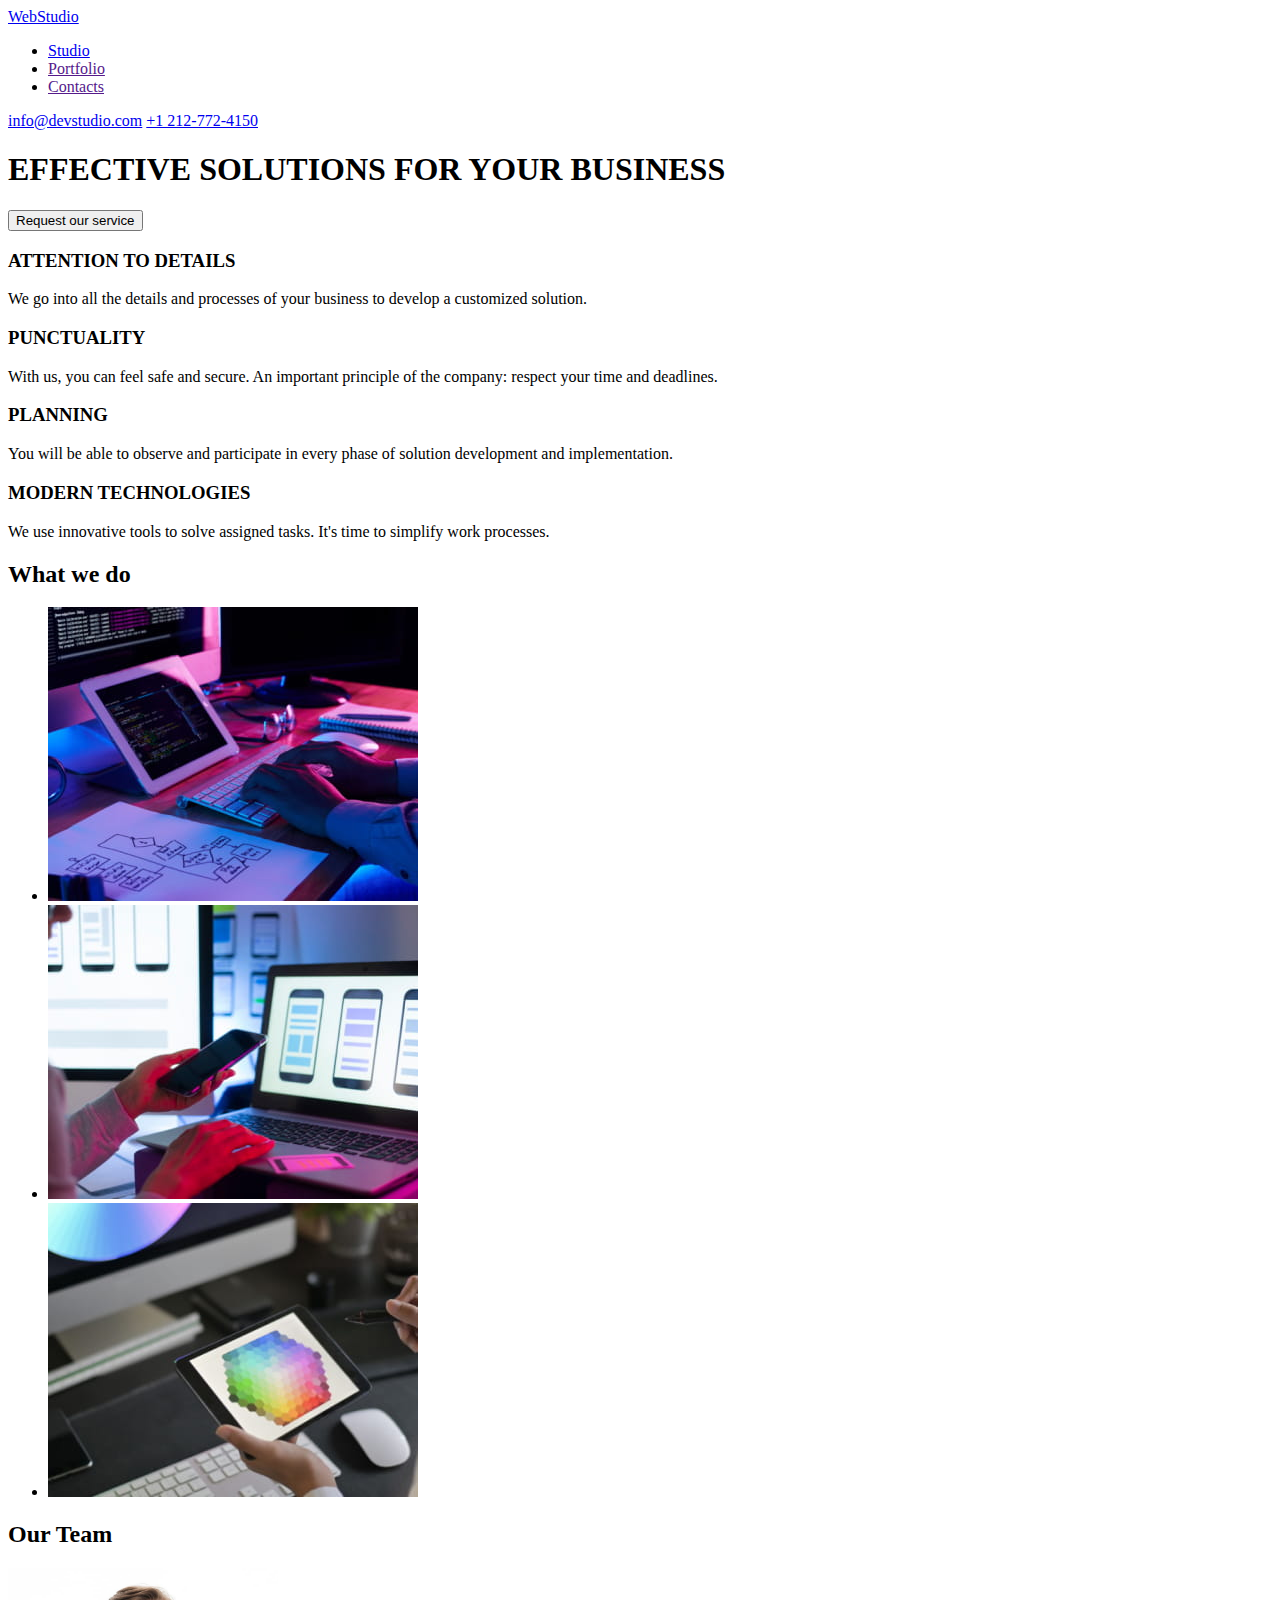
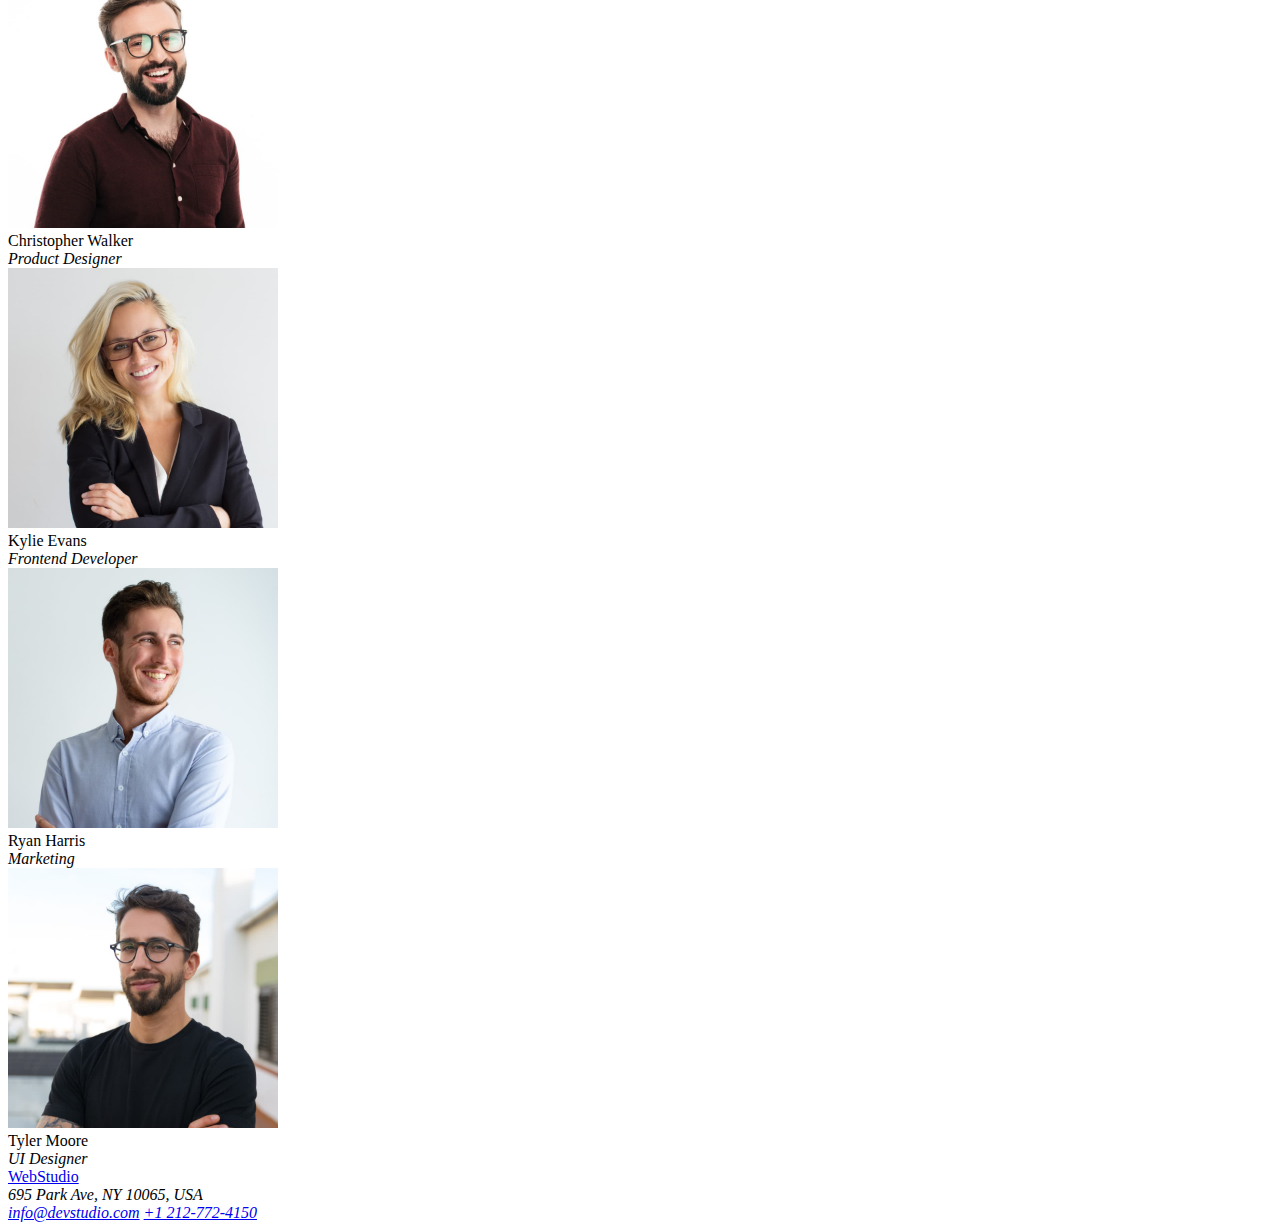
==== index.html @ c03d8461 "First commit" ====
<!DOCTYPE html>
<html lang="en">
  <head>
    <meta charset="UTF-8">
    <meta name="viewport" content="width=device-width, initial-scale=1.0">
    <title>WebStudio</title>
  </head>
  <body>
    <header>
      <div>
        <a href="index.html"><span>WebStudio</span></a>
        <nav>
          <ul>
            <li><a href="index.html">Studio</a></li>
            <li><a href="">Portfolio</a></li>
            <li><a href="">Contacts</a></li>
          </ul>
        </nav>
        <a href="mailto:info@devstudio.com">info@devstudio.com</a>
        <a href="tel:+1212-772-4150">+1 212-772-4150</a>
      </div>
    </header>

    <main>
      <section>
        <h1>EFFECTIVE SOLUTIONS FOR YOUR BUSINESS</h1>
        <button>Request our service</button>
      </section>

      <section>
        <div>
          <h3>ATTENTION TO DETAILS</h3>
          <p>We go into all the details and processes of your business to develop a customized solution.</p>
        </div>

        <div>
          <h3>PUNCTUALITY</h3>
          <p>With us, you can feel safe and secure. An important principle of the company: respect your time and deadlines.</p>
        </div>

        <div>
          <h3>PLANNING</h3>
          <p>You will be able to observe and participate in every phase of solution development and implementation.</p>
        </div>

        <div>
          <h3>MODERN TECHNOLOGIES</h3>
          <p>We use innovative tools to solve assigned tasks. It's time to simplify work processes.</p>
        </div>
      </section>

      <section>
        <h2>What we do</h2>
        <ul>
          <li>
            <img src="./images/service-img-1.jpg" alt="Developer writing code" width="370" height="294">
          </li>
          <li>
            <img src="./images/service-img-2.jpg" alt="Developer working on mobile applications" width="370" height="294">
          </li>
          <li>
            <img src="./images/service-img-3.jpg" alt="Developer editing styles on tablet" width="370" height="294">
          </li>
        </ul>
      </section>

      <section>
        <h2>Our Team</h2>
        <img src="./images/prod-design-christopher-walker.jpg" alt="Christopher Walker" width="270" height="260">
        <br>
        <span>Christopher Walker</span>
        <br>
        <em>Product Designer</em>
        <br>

        <img src="./images/front-dev-kylie-evans.jpg" alt="Kylie Evans" width="270" height="260">
        <br>
        <span>Kylie Evans</span>
        <br>
        <em>Frontend Developer</em>
        <br>

        <img src="./images/marketing-ryan-harris.jpg" alt="Ryan Harris" width="270" height="260">
        <br>
        <span>Ryan Harris</span>
        <br>
        <em>Marketing</em>
        <br>

        <img src="./images/ui-design-tyler-moore.jpg" alt="Tyler Moore" width="270" height="260">
        <br>
        <span>Tyler Moore</span>
        <br>
        <em>UI Designer</em>
      </section>
    </main>

    <footer>
      <a href="index.html"><span>WebStudio</span></a>
      <address>
        695 Park Ave, NY 10065, USA <br>
        <a href="mailto:info@devstudio.com">info@devstudio.com</a>
        <a href="tel:+1212-772-4150">+1 212-772-4150</a>
      </address>
    </footer>
  </body>
</html>
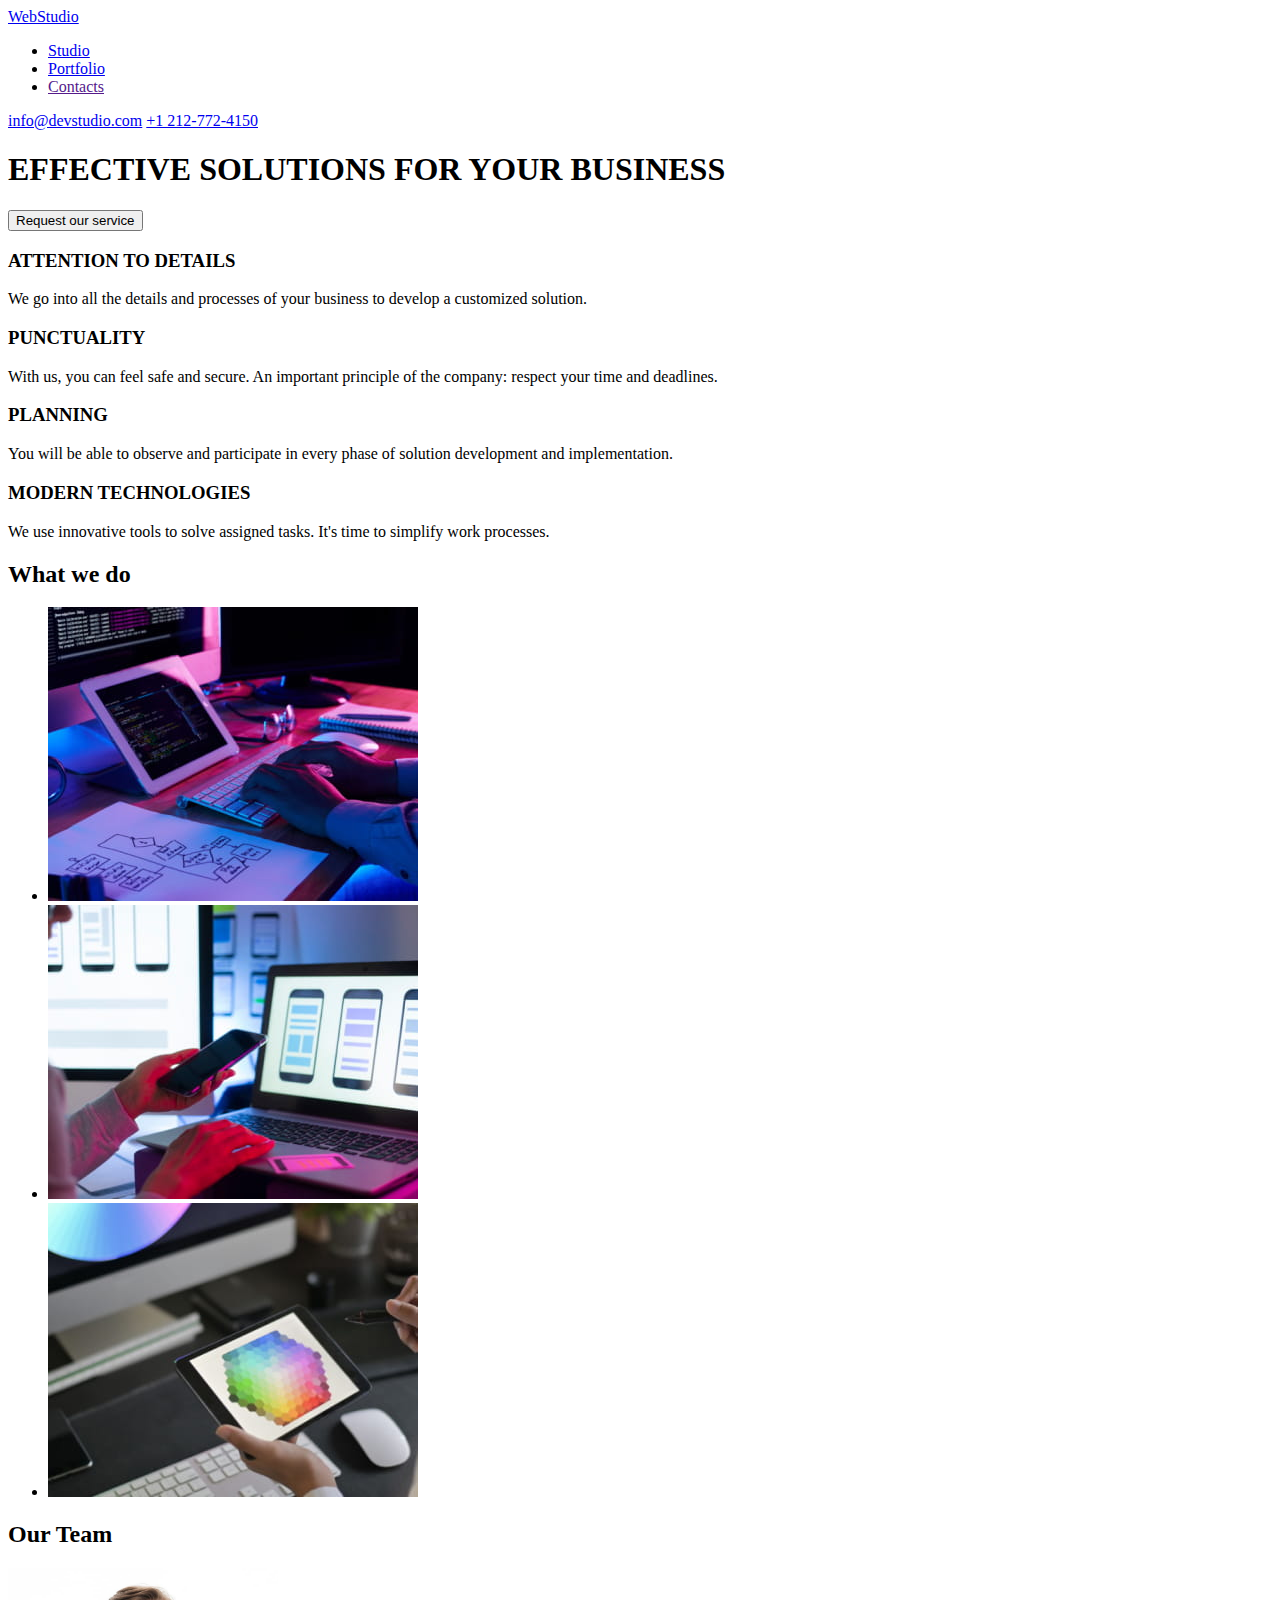
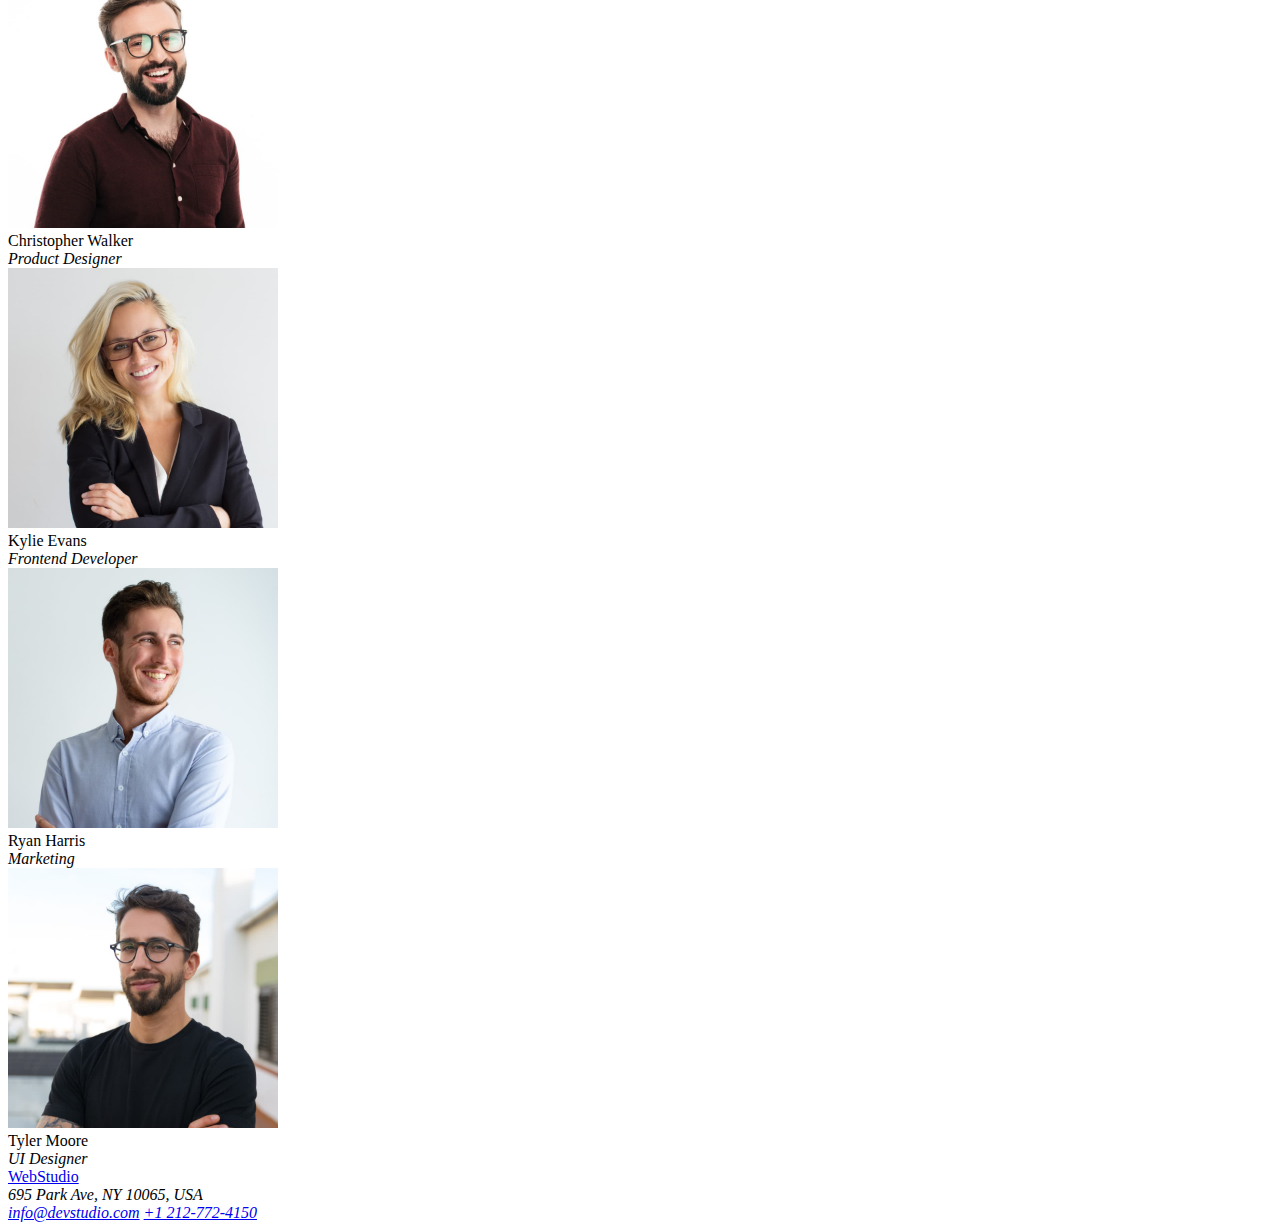
==== commit 9949b374: "Update portfolio.html" ====
--- a/index.html
+++ b/index.html
@@ -4,6 +4,7 @@
     <meta charset="UTF-8">
     <meta name="viewport" content="width=device-width, initial-scale=1.0">
     <title>WebStudio</title>
+    <link rel="stylesheet" href="./css/styles.css">
   </head>
   <body>
     <header>
@@ -12,7 +13,7 @@
         <nav>
           <ul>
             <li><a href="index.html">Studio</a></li>
-            <li><a href="">Portfolio</a></li>
+            <li><a href="portfolio.html">Portfolio</a></li>
             <li><a href="">Contacts</a></li>
           </ul>
         </nav>
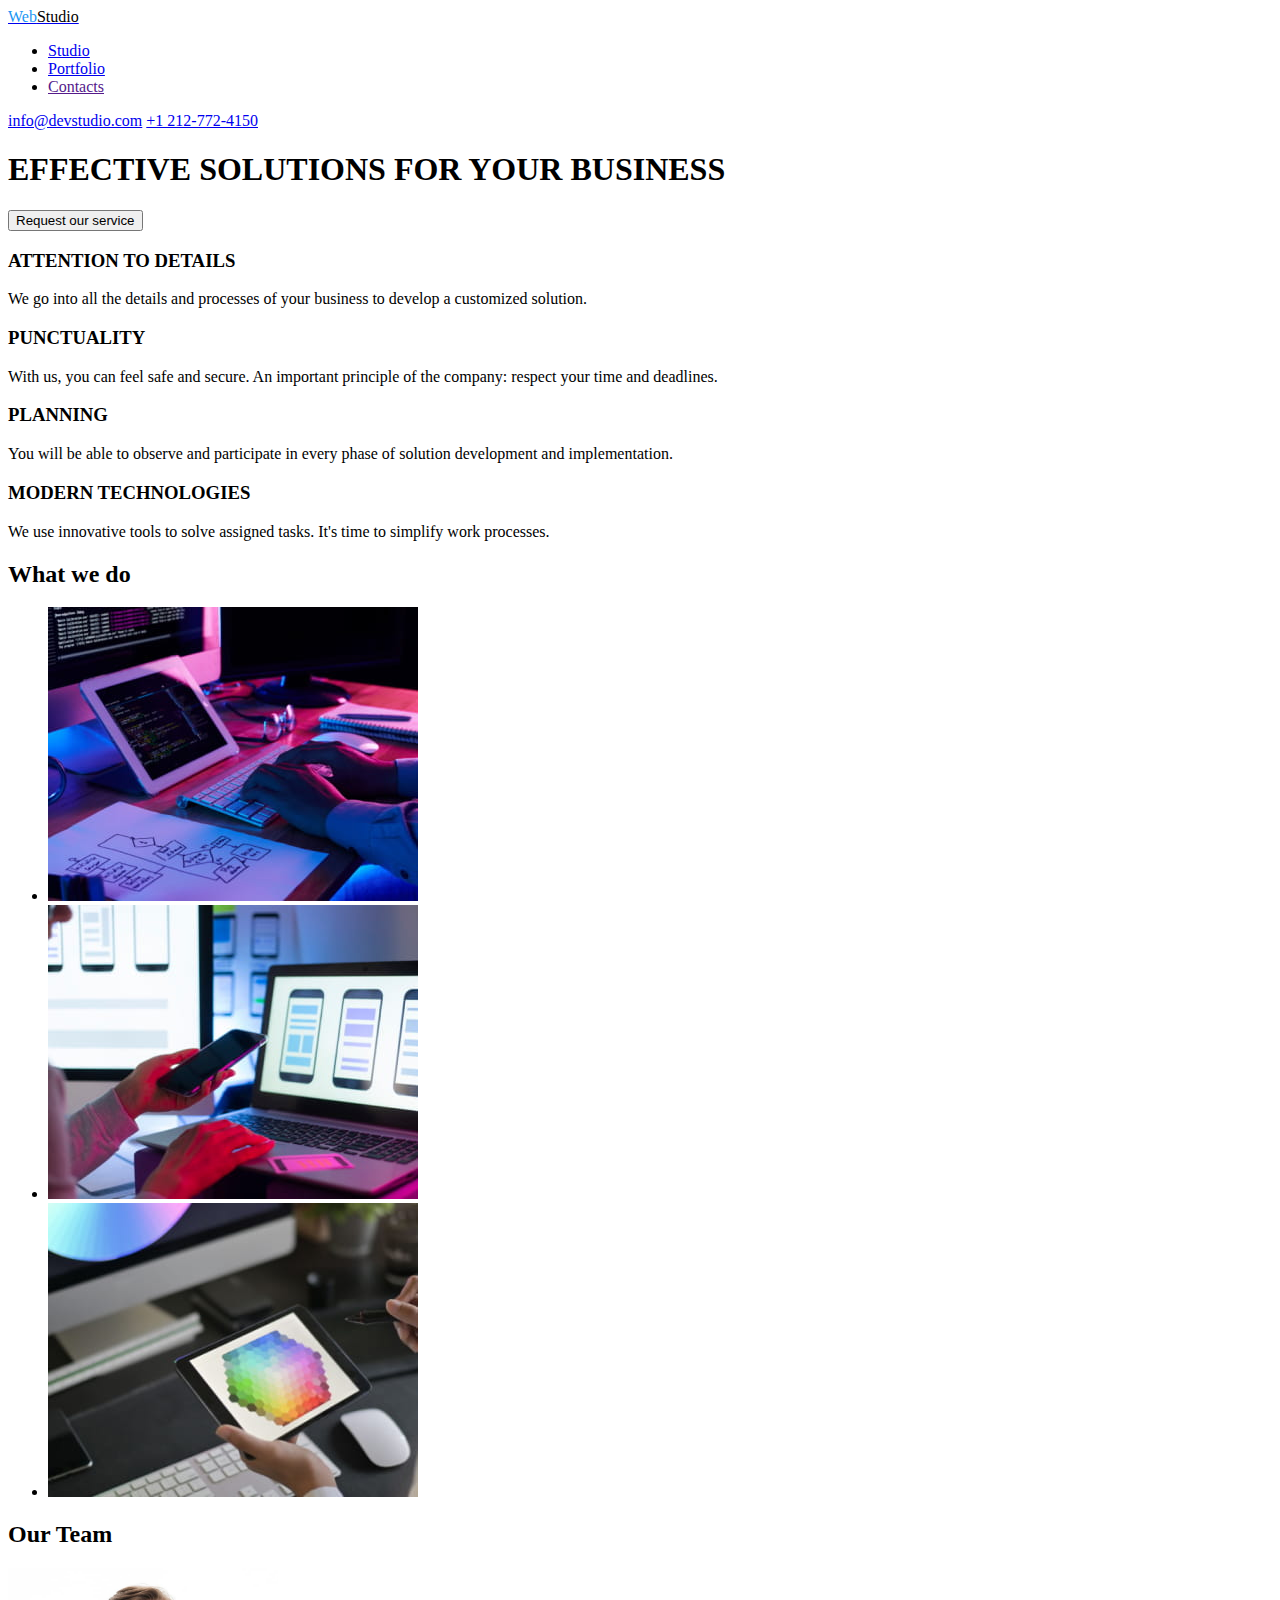
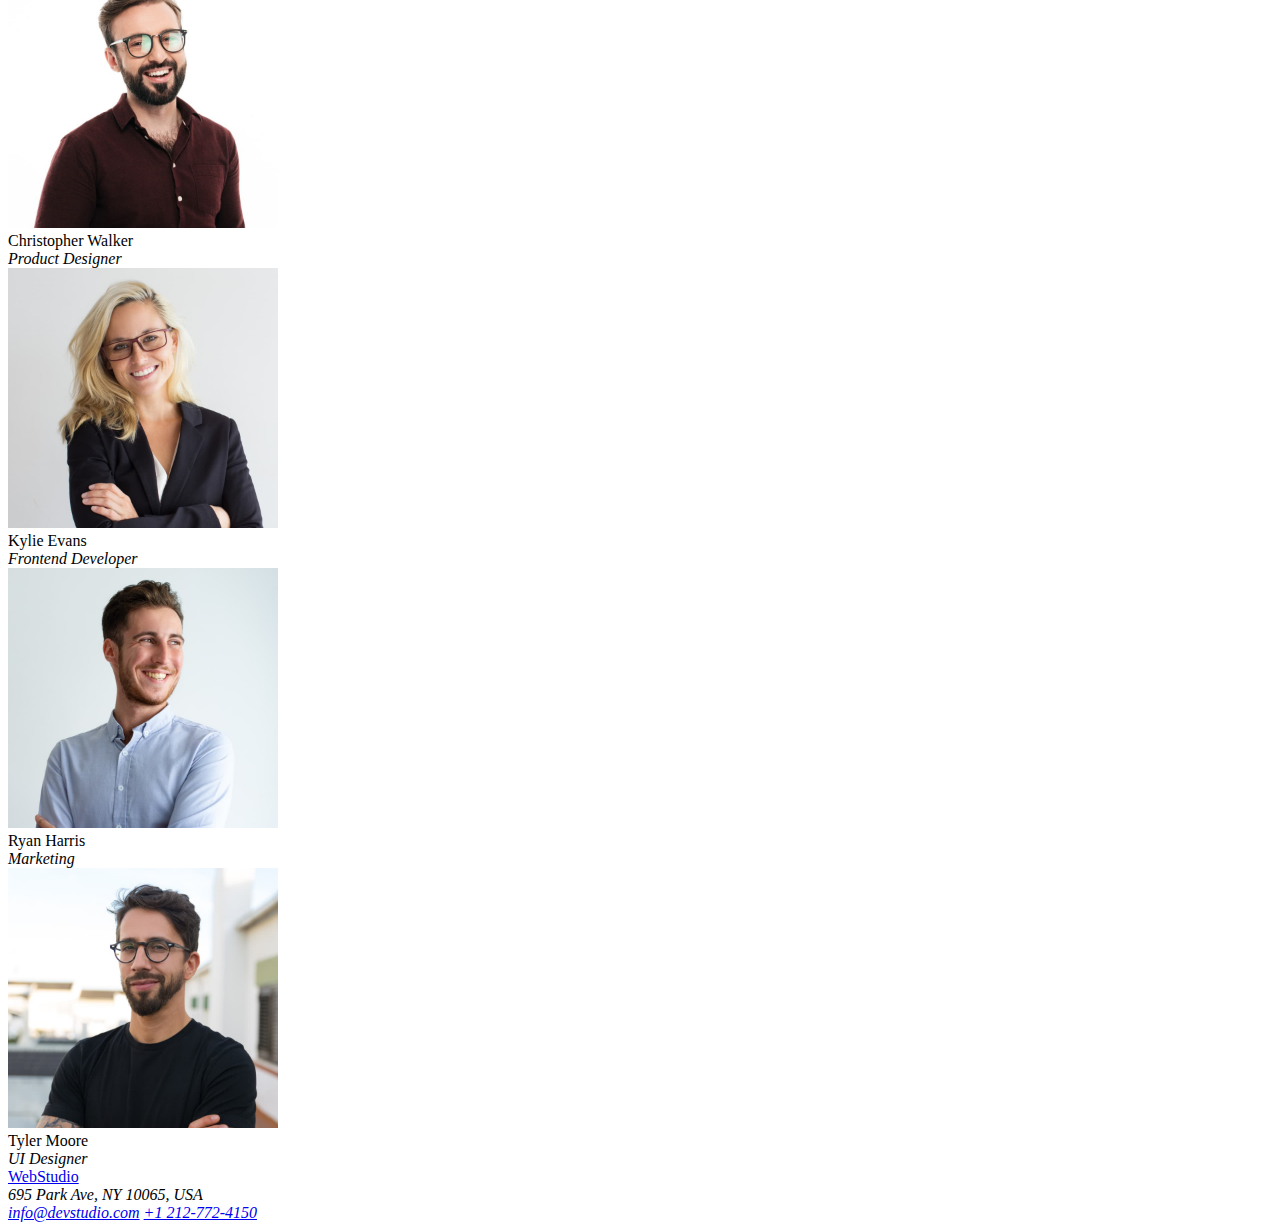
==== commit aad34867: "Update portfolio.html sections" ====
--- a/index.html
+++ b/index.html
@@ -4,12 +4,15 @@
     <meta charset="UTF-8">
     <meta name="viewport" content="width=device-width, initial-scale=1.0">
     <title>WebStudio</title>
+    <link rel="preconnect" href="https://fonts.googleapis.com">
+    <link rel="preconnect" href="https://fonts.gstatic.com" crossorigin>
+    <link href="https://fonts.googleapis.com/css2?family=Raleway:wght@700&family=Roboto:wght@400;500;700;900&display=swap" rel="stylesheet">
     <link rel="stylesheet" href="./css/styles.css">
   </head>
   <body>
     <header>
       <div>
-        <a href="index.html"><span>WebStudio</span></a>
+        <a href="index.html"><span class="logo-1">Web</span><span class="logo-2">Studio</span></a>
         <nav>
           <ul>
             <li><a href="index.html">Studio</a></li>
--- a/css/styles.css
+++ b/css/styles.css
@@ -0,0 +1,10 @@
+
+
+a .logo-1 {
+  color: #2196F3;
+}
+
+a .logo-2 {
+  color: #000000;
+}
+
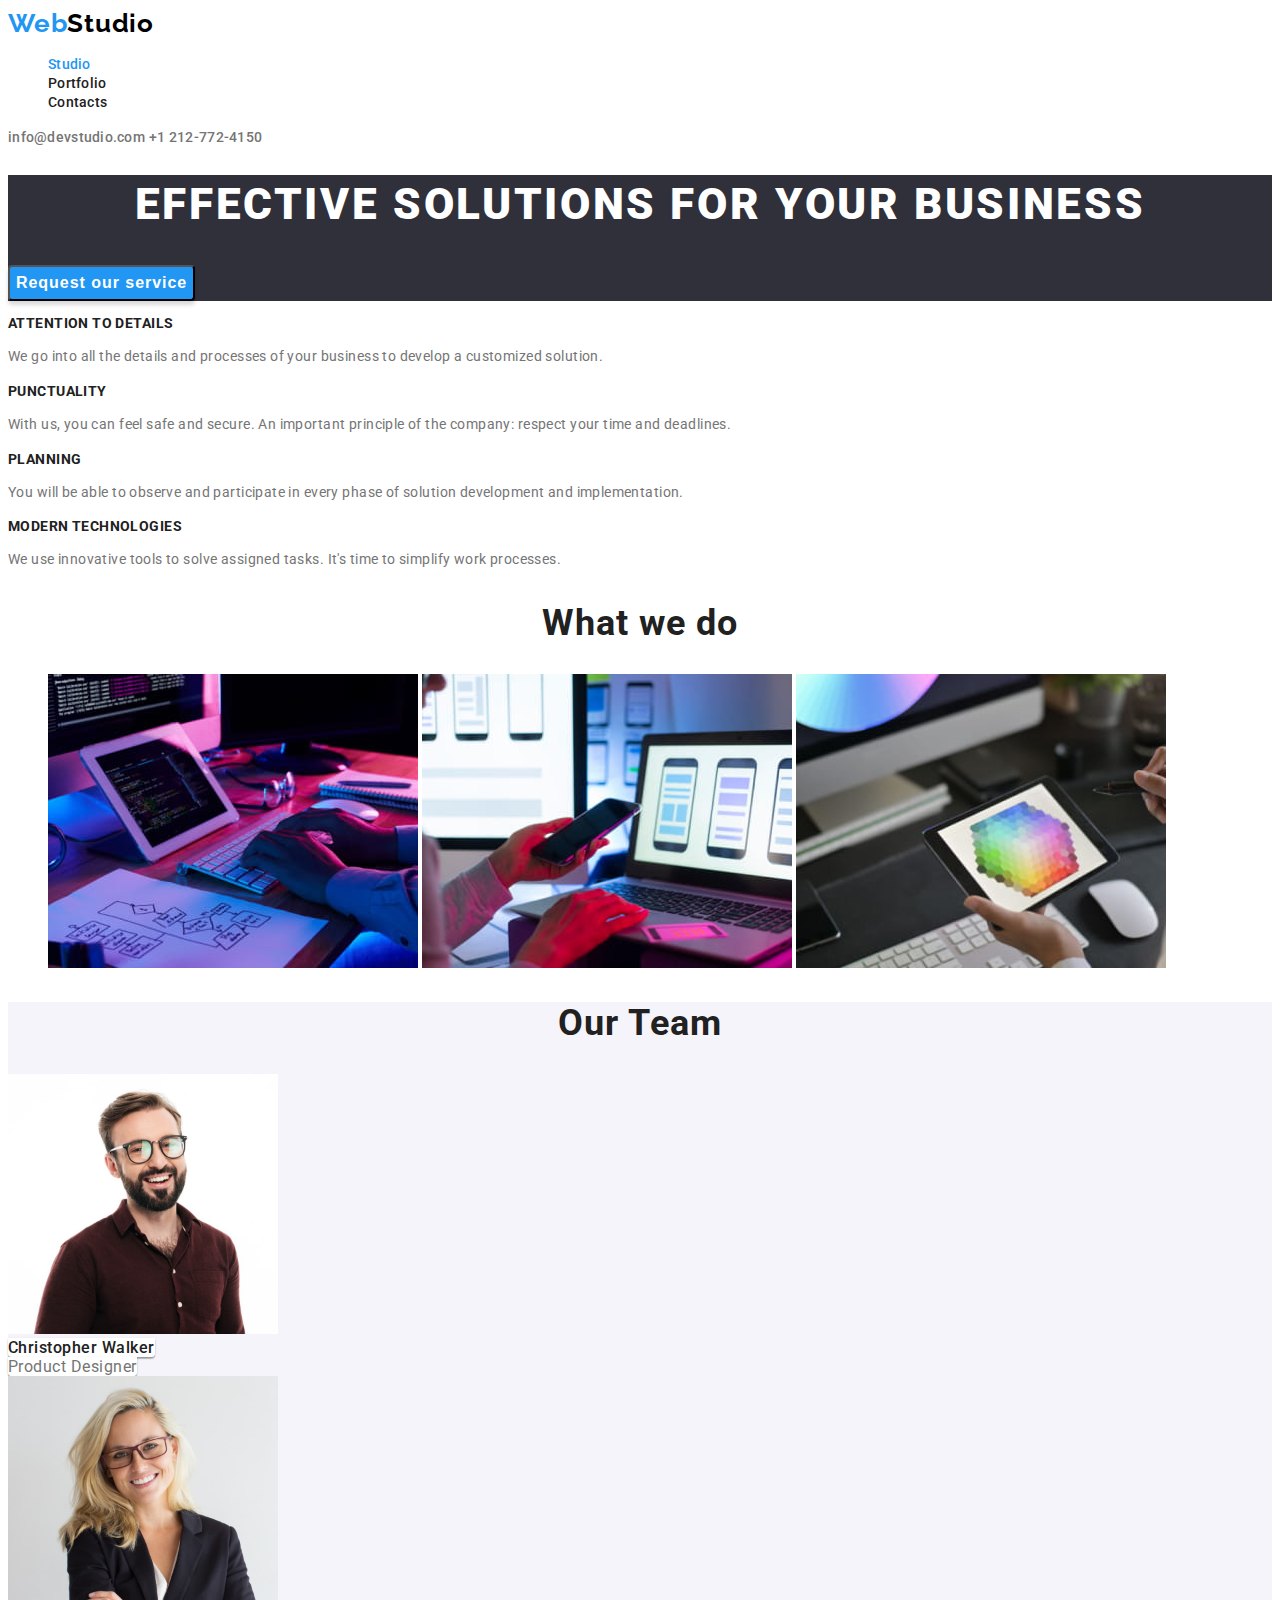
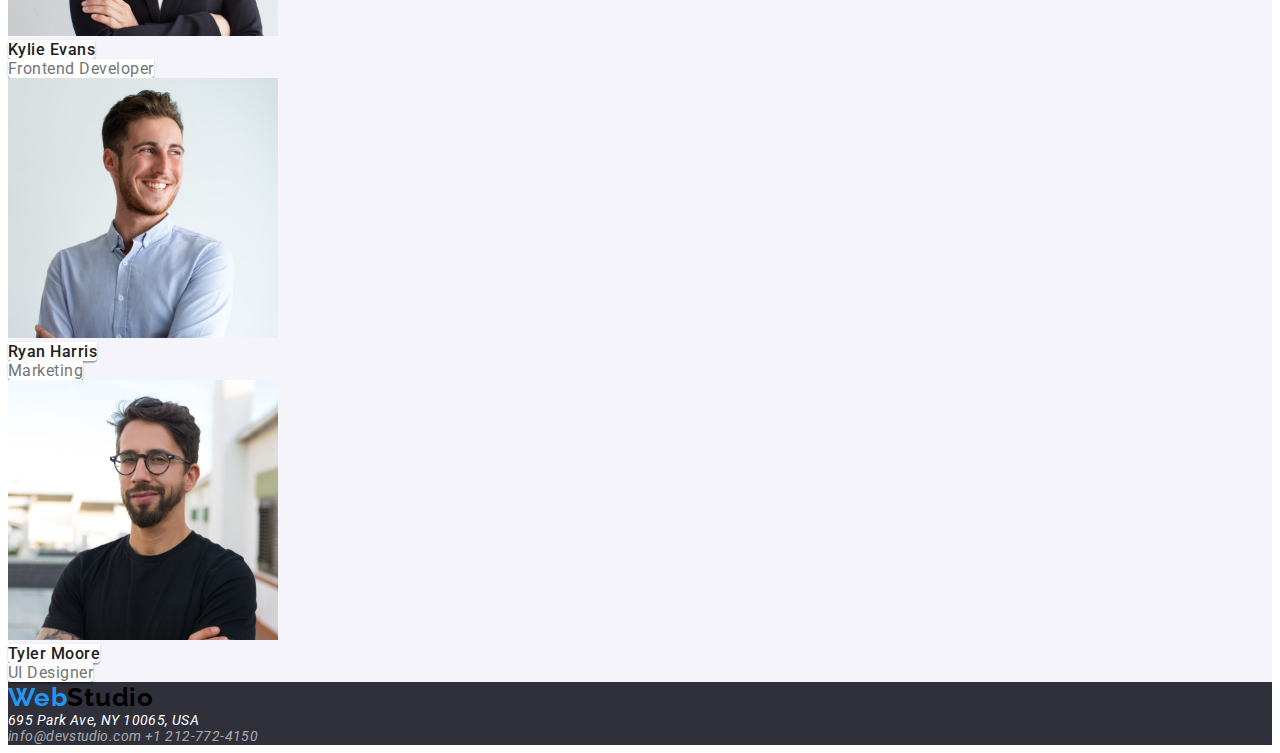
==== commit 6440b498: "Update styles.css" ====
--- a/index.html
+++ b/index.html
@@ -10,50 +10,50 @@
     <link rel="stylesheet" href="./css/styles.css">
   </head>
   <body>
-    <header>
+    <header class="global-header">
       <div>
         <a href="index.html"><span class="logo-1">Web</span><span class="logo-2">Studio</span></a>
-        <nav>
+        <nav class="main-navigation">
           <ul>
-            <li><a href="index.html">Studio</a></li>
+            <li><a href="index.html" class="active">Studio</a></li>
             <li><a href="portfolio.html">Portfolio</a></li>
             <li><a href="">Contacts</a></li>
           </ul>
         </nav>
-        <a href="mailto:info@devstudio.com">info@devstudio.com</a>
-        <a href="tel:+1212-772-4150">+1 212-772-4150</a>
+        <a href="mailto:info@devstudio.com" class="header-contact">info@devstudio.com</a>
+        <a href="tel:+1212-772-4150" class="header-contact">+1 212-772-4150</a>
       </div>
     </header>
 
     <main>
-      <section>
-        <h1>EFFECTIVE SOLUTIONS FOR YOUR BUSINESS</h1>
-        <button>Request our service</button>
+      <section class="hero-section">
+        <h1 class="hero-heading">EFFECTIVE SOLUTIONS FOR YOUR BUSINESS</h1>
+        <button class="hero-btn">Request our service</button>
       </section>
 
       <section>
-        <div>
+        <div class="benefits">
           <h3>ATTENTION TO DETAILS</h3>
           <p>We go into all the details and processes of your business to develop a customized solution.</p>
         </div>
 
-        <div>
+        <div class="benefits">
           <h3>PUNCTUALITY</h3>
           <p>With us, you can feel safe and secure. An important principle of the company: respect your time and deadlines.</p>
         </div>
 
-        <div>
+        <div class="benefits">
           <h3>PLANNING</h3>
           <p>You will be able to observe and participate in every phase of solution development and implementation.</p>
         </div>
 
-        <div>
+        <div class="benefits">
           <h3>MODERN TECHNOLOGIES</h3>
           <p>We use innovative tools to solve assigned tasks. It's time to simplify work processes.</p>
         </div>
       </section>
 
-      <section>
+      <section class="features">
         <h2>What we do</h2>
         <ul>
           <li>
@@ -68,43 +68,43 @@
         </ul>
       </section>
 
-      <section>
+      <section class="container">
         <h2>Our Team</h2>
         <img src="./images/prod-design-christopher-walker.jpg" alt="Christopher Walker" width="270" height="260">
         <br>
-        <span>Christopher Walker</span>
+        <span class="container-text-1">Christopher Walker</span>
         <br>
-        <em>Product Designer</em>
+        <span>Product Designer</span>
         <br>
 
         <img src="./images/front-dev-kylie-evans.jpg" alt="Kylie Evans" width="270" height="260">
         <br>
-        <span>Kylie Evans</span>
+        <span class="container-text-1">Kylie Evans</span>
         <br>
-        <em>Frontend Developer</em>
+        <span>Frontend Developer</span>
         <br>
 
         <img src="./images/marketing-ryan-harris.jpg" alt="Ryan Harris" width="270" height="260">
         <br>
-        <span>Ryan Harris</span>
+        <span class="container-text-1">Ryan Harris</span>
         <br>
-        <em>Marketing</em>
+        <span>Marketing</span>
         <br>
 
         <img src="./images/ui-design-tyler-moore.jpg" alt="Tyler Moore" width="270" height="260">
         <br>
-        <span>Tyler Moore</span>
+        <span class="container-text-1">Tyler Moore</span>
         <br>
-        <em>UI Designer</em>
+        <span>UI Designer</span>
       </section>
     </main>
 
-    <footer>
-      <a href="index.html"><span>WebStudio</span></a>
-      <address>
+    <footer class="global-footer">
+      <a href="index.html"><span class="logo-1">Web</span><span class="logo-2">Studio</span></a>
+      <address class="address">
         695 Park Ave, NY 10065, USA <br>
-        <a href="mailto:info@devstudio.com">info@devstudio.com</a>
-        <a href="tel:+1212-772-4150">+1 212-772-4150</a>
+        <a href="mailto:info@devstudio.com" class="footer-contact">info@devstudio.com</a>
+        <a href="tel:+1212-772-4150" class="footer-contact">+1 212-772-4150</a>
       </address>
     </footer>
   </body>
--- a/css/styles.css
+++ b/css/styles.css
@@ -1,10 +1,213 @@
 
-
-a .logo-1 {
+:root {
+  --text-color: #757575;
+  --link-color: #212121;
+  --link-active-color: #2196F3;
+  --hover-color: #2196F3;
+  --main-background-color: #FFFFFF;
+  --heading-color: #ffffff;
+  --footer-color: #2F303A;
+  --text-font-family: 'Roboto', sans-serif;
+  --logo-font-family: 'Raleway', sans-serif;
+}
+
+body {
+  font-family: var(--text-font-family);
+  color: var(--text-color);
+  background-color: var(--main-background-color);
+  font-style: normal;
+}
+
+a{
+  text-decoration: none;
+}
+
+ul {
+  list-style-type: none;
+}
+
+.global-header {
+  background-color: var(--heading-color);
+}
+
+.global-header .main-navigation a {
+  color: var(--link-color);
+  font-size: 14px;
+  font-style: normal;
+  font-weight: 500;
+  line-height: normal;
+  letter-spacing: 0.28px;
+  text-decoration: none;
+}
+
+.global-header .header-contact {
+  color: #757575;
+  font-size: 14px;
+  font-style: normal;
+  font-weight: 500;
+  line-height: normal;
+  letter-spacing: 0.28px;
+  text-decoration: none;
+}
+
+.global-header a:hover,
+.global-header a:focus,
+.global-footer a:active,
+.global-footer a:hover
+ {
+  color: var(--hover-color);
+}
+
+.global-header .main-navigation a.active {
+  color: var(--link-active-color);
+}
+
+a span.logo-1 {
   color: #2196F3;
-}
-
-a .logo-2 {
+  font-size: 26px;
+  font-family: var(--logo-font-family);
+  font-style: normal;
+  font-weight: 700;
+  line-height: normal;
+  letter-spacing: 0.78px;
+}
+
+ a span.logo-2 {
   color: #000000;
-}
-
+  font-size: 26px;
+  font-family: var(--logo-font-family);
+  font-style: normal;
+  font-weight: 700;
+  line-height: normal;
+  letter-spacing: 0.78px;
+}
+
+.hero-section {
+  background-color: #2F303A;
+}
+
+.hero-heading {
+  color: var(--heading-color);
+  text-align: center;
+  font-size: 44px;
+  font-weight: 900;
+  line-height: 1.36;
+  letter-spacing: 2.64px;
+  text-transform: uppercase;
+}
+
+.hero-btn {
+  color: #FFF;
+  text-align: center;
+  font-size: 16px;
+  font-weight: 700;
+  line-height: 1.87;
+  letter-spacing: 0.96px;
+  border-radius: 4px;
+  background: #2196F3;
+  box-shadow: 0px 4px 4px 0px rgba(0, 0, 0, 0.15);
+  cursor: pointer;
+}
+
+.benefits h3 {
+  color: #212121;
+  font-size: 14px;
+  font-weight: 700;
+  line-height: normal;
+  letter-spacing: 0.42px;
+  text-transform: uppercase;
+}
+
+.benefits p {
+  font-size: 14px;
+  line-height: 1.71;
+  letter-spacing: 0.42px;
+}
+
+.features h2,
+.container h2 {
+  color: #212121;
+  text-align: center;
+  font-size: 36px;
+  font-weight: 700;
+  line-height: normal;
+  letter-spacing: 1.08px;
+}
+
+.features li {
+  display:inline-block;
+}
+
+.container {
+  background: #F5F4FA;
+}
+
+.container span {
+  border-radius: 0px 0px 4px 4px;
+  background: #FFF;
+  box-shadow: 0px 2px 1px 0px rgba(0, 0, 0, 0.20), 0px 1px 1px 0px rgba(0, 0, 0, 0.14), 0px 1px 3px 0px rgba(0, 0, 0, 0.12);
+  text-align: center;
+  font-size: 16px;
+  line-height: normal;
+  letter-spacing: 0.48px;
+}
+
+.container .container-text-1 {
+  color: #212121;
+  font-weight: 500;
+}
+
+.global-footer {
+  background-color: var(--footer-color);
+}
+
+.global-footer .address {
+  color: #FFF;
+  font-size: 14px;
+  line-height: normal;
+  letter-spacing: 0.42px;
+}
+
+.global-footer .footer-contact {
+  color: rgba(255, 255, 255, 0.60);
+  font-size: 14px;
+  line-height: 1.14;
+  letter-spacing: 0.42px;
+}
+
+.btn-group {
+  display: flex;
+  justify-content: center;
+  align-items: center;
+}
+
+
+
+.btn-group .btn {
+  color: #212121;
+  text-align: center;
+  font-size: 16px;
+  font-weight: 500;
+  line-height: 1.62;
+  letter-spacing: 0.48px;
+  border-radius: 4px;
+  background: #F5F4FA;
+  cursor: pointer;
+  }
+
+.btn:hover {
+  background: var(--hover-color);
+  box-shadow: 0px 2px 2px 0px rgba(0, 0, 0, 0.12), 0px 1px 2px 0px rgba(0, 0, 0, 0.08), 0px 3px 1px 0px rgba(0, 0, 0, 0.10);
+  }
+
+.btn-group button.active {
+  background: var(--hover-color);
+}
+
+
+
+
+
+
+
+
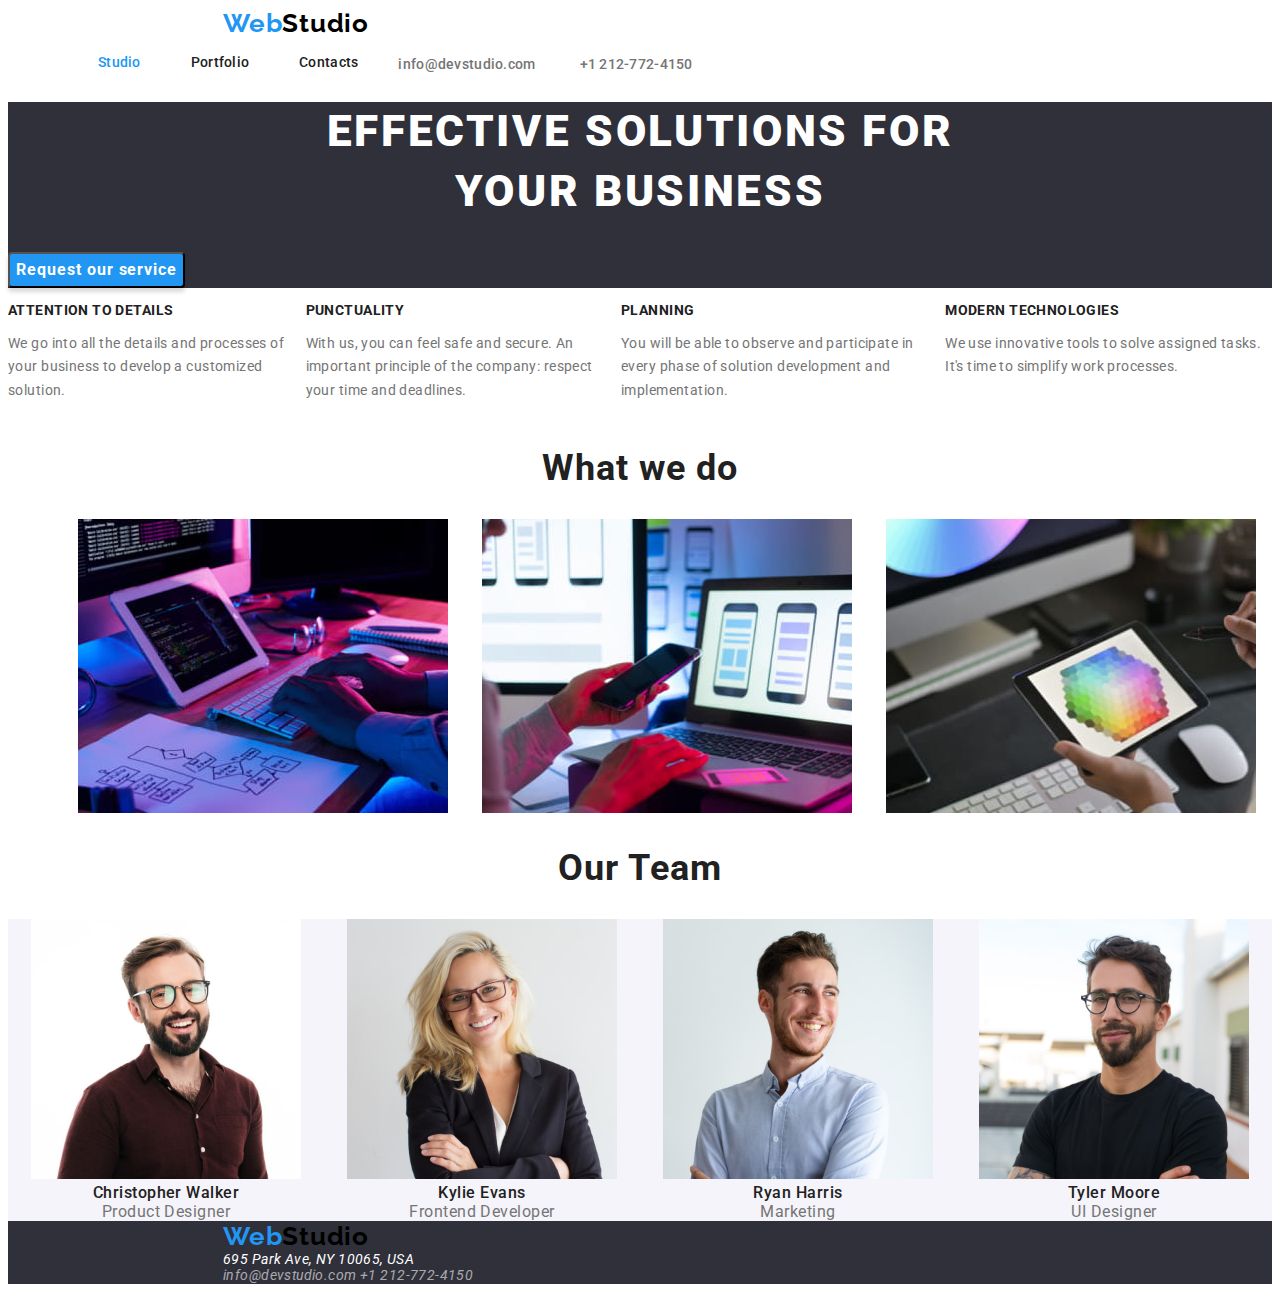
==== commit 06041b32: "Update styles.css file" ====
--- a/index.html
+++ b/index.html
@@ -27,31 +27,31 @@
 
     <main>
       <section class="hero-section">
-        <h1 class="hero-heading">EFFECTIVE SOLUTIONS FOR YOUR BUSINESS</h1>
+        <h1 class="hero-heading">EFFECTIVE SOLUTIONS FOR <span style = "display: block;">YOUR BUSINESS</span></h1>
         <button class="hero-btn">Request our service</button>
       </section>
 
-      <section>
-        <div class="benefits">
+      <div class="benefits">
+        <div>
           <h3>ATTENTION TO DETAILS</h3>
           <p>We go into all the details and processes of your business to develop a customized solution.</p>
         </div>
 
-        <div class="benefits">
+        <div>
           <h3>PUNCTUALITY</h3>
           <p>With us, you can feel safe and secure. An important principle of the company: respect your time and deadlines.</p>
         </div>
 
-        <div class="benefits">
+        <div>
           <h3>PLANNING</h3>
           <p>You will be able to observe and participate in every phase of solution development and implementation.</p>
         </div>
 
-        <div class="benefits">
+        <div>
           <h3>MODERN TECHNOLOGIES</h3>
           <p>We use innovative tools to solve assigned tasks. It's time to simplify work processes.</p>
         </div>
-      </section>
+      </div>
 
       <section class="features">
         <h2>What we do</h2>
@@ -68,34 +68,45 @@
         </ul>
       </section>
 
-      <section class="container">
+      <section class="containers">
         <h2>Our Team</h2>
+        <div class="container" style="text-align:center">
+        <div class="container-img">
         <img src="./images/prod-design-christopher-walker.jpg" alt="Christopher Walker" width="270" height="260">
-        <br>
-        <span class="container-text-1">Christopher Walker</span>
+        <div class="container-content">
+        <span>Christopher Walker</span>
         <br>
         <span>Product Designer</span>
-        <br>
+        </div>
+        </div>
 
+        <div class="container-img">
         <img src="./images/front-dev-kylie-evans.jpg" alt="Kylie Evans" width="270" height="260">
-        <br>
-        <span class="container-text-1">Kylie Evans</span>
+        <div class="container-content">
+        <span>Kylie Evans</span>
         <br>
         <span>Frontend Developer</span>
-        <br>
+        </div>
+        </div>
 
+        <div class="container-img">
         <img src="./images/marketing-ryan-harris.jpg" alt="Ryan Harris" width="270" height="260">
-        <br>
+        <div class="container-content">
         <span class="container-text-1">Ryan Harris</span>
         <br>
         <span>Marketing</span>
-        <br>
+        </div>
+        </div>
 
+        <div class="container-img">
         <img src="./images/ui-design-tyler-moore.jpg" alt="Tyler Moore" width="270" height="260">
-        <br>
-        <span class="container-text-1">Tyler Moore</span>
+        <div class="container-content">
+        <span>Tyler Moore</span>
         <br>
         <span>UI Designer</span>
+        </div>
+        </div>
+        </div>
       </section>
     </main>
 
--- a/css/styles.css
+++ b/css/styles.css
@@ -15,7 +15,6 @@
   font-family: var(--text-font-family);
   color: var(--text-color);
   background-color: var(--main-background-color);
-  font-style: normal;
 }
 
 a{
@@ -33,28 +32,31 @@
 .global-header .main-navigation a {
   color: var(--link-color);
   font-size: 14px;
-  font-style: normal;
   font-weight: 500;
   line-height: normal;
   letter-spacing: 0.28px;
   text-decoration: none;
+  display: flex;
+  align-items: center;
+  justify-content: space-between;
+  float: left;
+  margin-left: 50px;
 }
 
 .global-header .header-contact {
   color: #757575;
   font-size: 14px;
-  font-style: normal;
   font-weight: 500;
   line-height: normal;
   letter-spacing: 0.28px;
   text-decoration: none;
+  margin-left: 40px;
 }
 
 .global-header a:hover,
 .global-header a:focus,
-.global-footer a:active,
-.global-footer a:hover
- {
+.global-footer a:hover,
+.global-footer a:focus {
   color: var(--hover-color);
 }
 
@@ -66,17 +68,16 @@
   color: #2196F3;
   font-size: 26px;
   font-family: var(--logo-font-family);
-  font-style: normal;
   font-weight: 700;
   line-height: normal;
   letter-spacing: 0.78px;
+  margin-left: 215px;
 }
 
  a span.logo-2 {
   color: #000000;
   font-size: 26px;
   font-family: var(--logo-font-family);
-  font-style: normal;
   font-weight: 700;
   line-height: normal;
   letter-spacing: 0.78px;
@@ -100,6 +101,7 @@
   color: #FFF;
   text-align: center;
   font-size: 16px;
+  font-family: inherit;
   font-weight: 700;
   line-height: 1.87;
   letter-spacing: 0.96px;
@@ -109,6 +111,11 @@
   cursor: pointer;
 }
 
+.benefits {
+  display: grid;
+  grid-template-columns: auto auto auto auto;
+}
+
 .benefits h3 {
   color: #212121;
   font-size: 14px;
@@ -125,7 +132,7 @@
 }
 
 .features h2,
-.container h2 {
+.containers h2 {
   color: #212121;
   text-align: center;
   font-size: 36px;
@@ -135,26 +142,30 @@
 }
 
 .features li {
-  display:inline-block;
+  display: inline-block;
+  margin-left: 30px;
 }
 
 .container {
   background: #F5F4FA;
-}
-
-.container span {
-  border-radius: 0px 0px 4px 4px;
-  background: #FFF;
-  box-shadow: 0px 2px 1px 0px rgba(0, 0, 0, 0.20), 0px 1px 1px 0px rgba(0, 0, 0, 0.14), 0px 1px 3px 0px rgba(0, 0, 0, 0.12);
-  text-align: center;
-  font-size: 16px;
+  margin: 0 auto;
+  display: grid;
+  grid-template-columns: repeat(4, 1fr);
+}
+
+.container-content {
+  text-align: center;
   line-height: normal;
   letter-spacing: 0.48px;
 }
 
-.container .container-text-1 {
-  color: #212121;
-  font-weight: 500;
+.container-content > span:first-of-type {
+  color: #212121;
+  text-align: center;
+  font-weight: 500;
+  line-height: normal;
+  letter-spacing: 0.48px;
+  align-items: center;
 }
 
 .global-footer {
@@ -166,6 +177,7 @@
   font-size: 14px;
   line-height: normal;
   letter-spacing: 0.42px;
+  margin-left: 215px;
 }
 
 .global-footer .footer-contact {
@@ -181,33 +193,63 @@
   align-items: center;
 }
 
-
-
 .btn-group .btn {
   color: #212121;
   text-align: center;
   font-size: 16px;
+  font-family: inherit;
   font-weight: 500;
   line-height: 1.62;
   letter-spacing: 0.48px;
   border-radius: 4px;
   background: #F5F4FA;
   cursor: pointer;
+  border: none;
+  margin-left: 8px;
   }
 
-.btn:hover {
+.btn:hover,
+.btn:focus {
   background: var(--hover-color);
+  color:#FFFFFF;
   box-shadow: 0px 2px 2px 0px rgba(0, 0, 0, 0.12), 0px 1px 2px 0px rgba(0, 0, 0, 0.08), 0px 3px 1px 0px rgba(0, 0, 0, 0.10);
   }
 
 .btn-group button.active {
   background: var(--hover-color);
-}
-
-
-
-
-
-
-
-
+  color:#FFFFFF;
+}
+
+.cards {
+  margin: 0 auto;
+  max-width: 1170px;
+  display: grid;
+  grid-template-columns: repeat(3, 1fr);
+}
+
+.card {
+  width: 370px;
+  height: 404px;
+  flex-shrink: 0;
+  border: 1px solid #EEE;
+  background: #FFF;
+}
+
+.card-content {
+font-size: 16px;
+line-height: 1.87;
+letter-spacing: 0.48px;
+}
+
+.card-content > span:first-of-type {
+  color: #212121;
+  font-size: 18px;
+  font-weight: 700;
+  line-height: 2;
+  letter-spacing: 1.08px;
+}
+
+
+
+
+
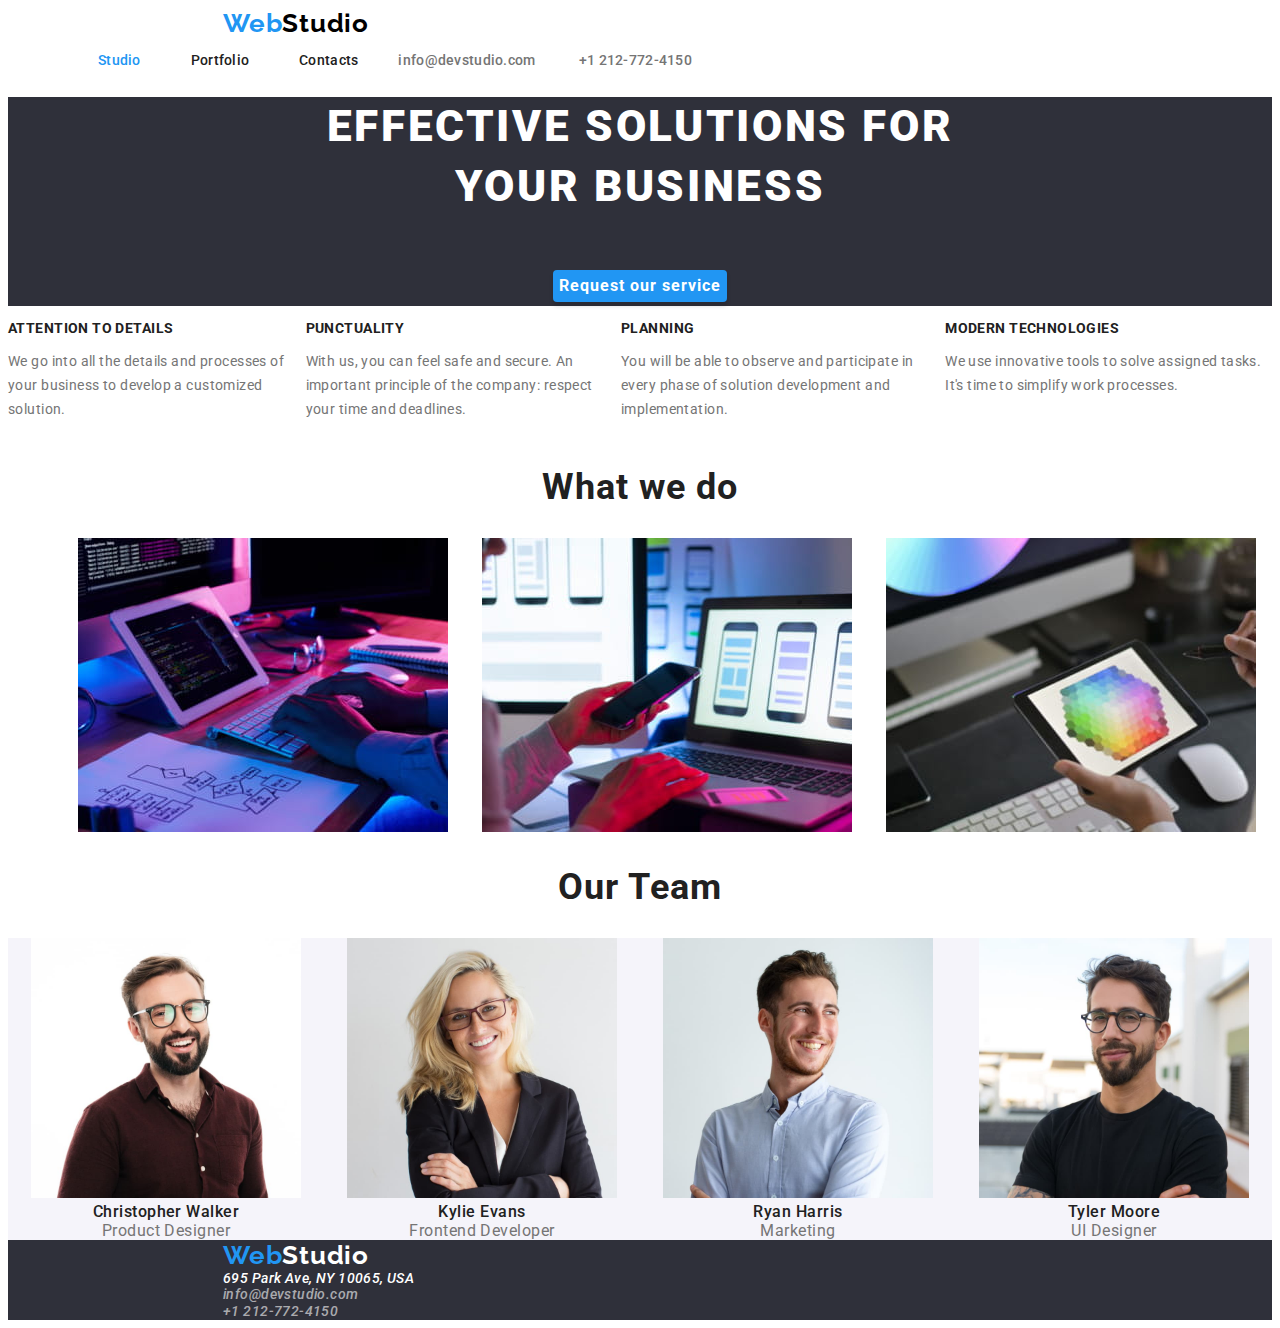
==== commit 003788fb: "New update styles.css" ====
--- a/index.html
+++ b/index.html
@@ -114,7 +114,7 @@
       <a href="index.html"><span class="logo-1">Web</span><span class="logo-2">Studio</span></a>
       <address class="address">
         695 Park Ave, NY 10065, USA <br>
-        <a href="mailto:info@devstudio.com" class="footer-contact">info@devstudio.com</a>
+        <a href="mailto:info@devstudio.com" class="footer-contact">info@devstudio.com</a> <br>
         <a href="tel:+1212-772-4150" class="footer-contact">+1 212-772-4150</a>
       </address>
     </footer>
--- a/css/styles.css
+++ b/css/styles.css
@@ -13,11 +13,13 @@
 
 body {
   font-family: var(--text-font-family);
+  font-size: 16px;
+  font-style: normal;
   color: var(--text-color);
   background-color: var(--main-background-color);
 }
 
-a{
+a {
   text-decoration: none;
 }
 
@@ -25,17 +27,17 @@
   list-style-type: none;
 }
 
-.global-header {
+.global-header,
+.global-footer {
   background-color: var(--heading-color);
+  font-size: 14px;
+  font-weight: 500;
+  line-height: normal;
+  letter-spacing: 0.28px;
 }
 
 .global-header .main-navigation a {
   color: var(--link-color);
-  font-size: 14px;
-  font-weight: 500;
-  line-height: normal;
-  letter-spacing: 0.28px;
-  text-decoration: none;
   display: flex;
   align-items: center;
   justify-content: space-between;
@@ -45,11 +47,6 @@
 
 .global-header .header-contact {
   color: #757575;
-  font-size: 14px;
-  font-weight: 500;
-  line-height: normal;
-  letter-spacing: 0.28px;
-  text-decoration: none;
   margin-left: 40px;
 }
 
@@ -64,30 +61,28 @@
   color: var(--link-active-color);
 }
 
-a span.logo-1 {
+a span.logo-1,
+a span.logo-2 {
   color: #2196F3;
   font-size: 26px;
   font-family: var(--logo-font-family);
   font-weight: 700;
   line-height: normal;
   letter-spacing: 0.78px;
+}
+
+a span.logo-1 {
   margin-left: 215px;
 }
 
- a span.logo-2 {
+a span.logo-2 {
   color: #000000;
-  font-size: 26px;
-  font-family: var(--logo-font-family);
-  font-weight: 700;
-  line-height: normal;
-  letter-spacing: 0.78px;
-}
-
-.hero-section {
+}
+
+
+.hero-section,
+.hero-heading {
   background-color: #2F303A;
-}
-
-.hero-heading {
   color: var(--heading-color);
   text-align: center;
   font-size: 44px;
@@ -97,7 +92,8 @@
   text-transform: uppercase;
 }
 
-.hero-btn {
+.hero-btn,
+.btn-group .btn {
   color: #FFF;
   text-align: center;
   font-size: 16px;
@@ -109,26 +105,23 @@
   background: #2196F3;
   box-shadow: 0px 4px 4px 0px rgba(0, 0, 0, 0.15);
   cursor: pointer;
-}
-
-.benefits {
+  border: none;
+}
+
+.benefits,
+.benefits h3 {
   display: grid;
   grid-template-columns: auto auto auto auto;
-}
-
-.benefits h3 {
-  color: #212121;
-  font-size: 14px;
-  font-weight: 700;
-  line-height: normal;
-  letter-spacing: 0.42px;
-  text-transform: uppercase;
-}
-
-.benefits p {
   font-size: 14px;
   line-height: 1.71;
   letter-spacing: 0.42px;
+}
+
+.benefits h3 {
+  color: #212121;
+  font-weight: 700;
+  line-height: normal;
+  text-transform: uppercase;
 }
 
 .features h2,
@@ -157,34 +150,34 @@
   text-align: center;
   line-height: normal;
   letter-spacing: 0.48px;
-}
-
-.container-content > span:first-of-type {
-  color: #212121;
-  text-align: center;
+  align-items: center;
+}
+
+.container-content > span:first-of-type,
+.card-content > span:first-of-type {
+  color: #212121;
   font-weight: 500;
-  line-height: normal;
-  letter-spacing: 0.48px;
-  align-items: center;
 }
 
 .global-footer {
   background-color: var(--footer-color);
 }
 
-.global-footer .address {
+.global-footer .address,
+.global-footer .footer-contact {
   color: #FFF;
-  font-size: 14px;
-  line-height: normal;
   letter-spacing: 0.42px;
   margin-left: 215px;
 }
 
+.global-footer a span.logo-2 {
+  color: #FFFFFF;
+}
+
 .global-footer .footer-contact {
   color: rgba(255, 255, 255, 0.60);
-  font-size: 14px;
   line-height: 1.14;
-  letter-spacing: 0.42px;
+  margin-left:auto;
 }
 
 .btn-group {
@@ -195,16 +188,10 @@
 
 .btn-group .btn {
   color: #212121;
-  text-align: center;
-  font-size: 16px;
-  font-family: inherit;
   font-weight: 500;
   line-height: 1.62;
   letter-spacing: 0.48px;
-  border-radius: 4px;
   background: #F5F4FA;
-  cursor: pointer;
-  border: none;
   margin-left: 8px;
   }
 
@@ -232,17 +219,14 @@
   height: 404px;
   flex-shrink: 0;
   border: 1px solid #EEE;
-  background: #FFF;
 }
 
 .card-content {
-font-size: 16px;
 line-height: 1.87;
 letter-spacing: 0.48px;
 }
 
 .card-content > span:first-of-type {
-  color: #212121;
   font-size: 18px;
   font-weight: 700;
   line-height: 2;
